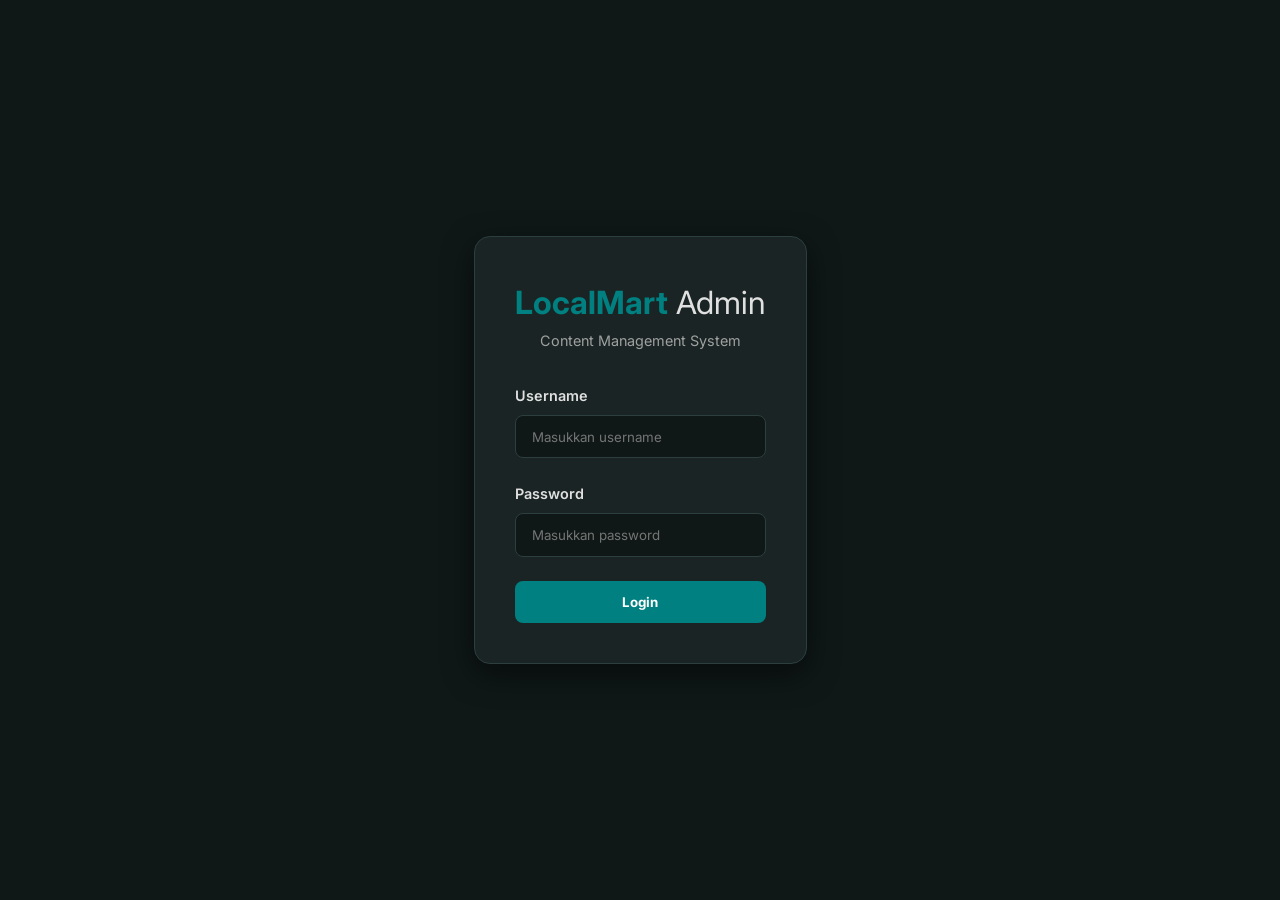
==== backend/web/admin/index.html @ 6b3700d7 "feat: menambahkan modul toko dan manajemen etalase UMKM" ====
<!DOCTYPE html>
<html lang="en">
<head>
    <meta charset="UTF-8">
    <meta name="viewport" content="width=device-width, initial-scale=1.0">
    <title>LocalMart | Admin Login</title>
    <link href="https://fonts.googleapis.com/css2?family=Inter:wght@400;500;600;700&display=swap" rel="stylesheet">
    <link rel="stylesheet" href="css/admin.css">
</head>
<body class="login-page">
    <div class="login-container">
        <div class="login-card">
            <div class="login-header">
                <h1>LocalMart<span>Admin</span></h1>
                <p>Content Management System</p>
            </div>
            <form id="loginForm">
                <div class="form-group">
                    <label for="username">Username</label>
                    <input type="text" id="username" placeholder="Masukkan username" required autocomplete="username">
                </div>
                <div class="form-group">
                    <label for="password">Password</label>
                    <input type="password" id="password" placeholder="Masukkan password" required autocomplete="current-password">
                </div>
                <button type="submit" id="loginBtn">Login</button>
                <p id="errorMessage" class="error-msg"></p>
            </form>
        </div>
    </div>
    <script src="js/admin.js"></script>
    <script>
        // Check if already logged in
        if (localStorage.getItem('admin_token')) {
            window.location.href = 'dashboard.html';
        }
    </script>
</body>
</html>
---- backend/web/admin/css/admin.css ----
:root {
    --primary: #008080;
    --primary-dark: #006666;
    --primary-light: #e6f2f2;
    --accent: #20b2aa;
    --bg: #0f1717;
    --card-bg: #1a2424;
    --text: #e0e0e0;
    --text-muted: #a0a0a0;
    --error: #ff5252;
    --success: #4caf50;
    --border: #2c3e3e;
}

* {
    margin: 0;
    padding: 0;
    box-sizing: border-box;
    font-family: 'Inter', sans-serif;
}

body {
    background-color: var(--bg);
    color: var(--text);
    line-height: 1.6;
}

/* Login Page */
.login-page {
    display: flex;
    justify-content: center;
    align-items: center;
    min-height: 100vh;
}

.login-card {
    background-color: var(--card-bg);
    padding: 2.5rem;
    border-radius: 1rem;
    width: 100%;
    max-width: 400px;
    box-shadow: 0 10px 30px rgba(0,0,0,0.5);
    border: 1px solid var(--border);
}

.login-header {
    text-align: center;
    margin-bottom: 2rem;
}

.login-header h1 {
    font-size: 2rem;
    font-weight: 700;
    color: var(--primary);
}

.login-header h1 span {
    color: var(--text);
    margin-left: 0.5rem;
    font-weight: 400;
}

.login-header p {
    color: var(--text-muted);
    font-size: 0.9rem;
}

.form-group {
    margin-bottom: 1.5rem;
}

.form-group label {
    display: block;
    margin-bottom: 0.5rem;
    font-size: 0.9rem;
    font-weight: 600;
}

.form-group input {
    width: 100%;
    padding: 0.8rem 1rem;
    background-color: var(--bg);
    border: 1px solid var(--border);
    border-radius: 0.5rem;
    color: var(--text);
    outline: none;
    transition: border-color 0.3s;
}

.form-group input:focus {
    border-color: var(--primary);
}

button {
    width: 100%;
    padding: 0.8rem;
    background-color: var(--primary);
    color: white;
    border: none;
    border-radius: 0.5rem;
    font-weight: 700;
    cursor: pointer;
    transition: background-color 0.3s, transform 0.2s;
}

button:hover {
    background-color: var(--primary-dark);
}

button:active {
    transform: scale(0.98);
}

.error-msg {
    color: var(--error);
    font-size: 0.85rem;
    margin-top: 1rem;
    text-align: center;
    display: none;
}

/* Dashboard Layout */
.dashboard-page {
    display: flex;
    min-height: 100vh;
}

.sidebar {
    width: 260px;
    background-color: var(--card-bg);
    border-right: 1px solid var(--border);
    padding: 2rem 1rem;
    position: fixed;
    height: 100vh;
}

.sidebar-brand h2 {
    color: var(--primary);
    margin-bottom: 2rem;
    padding-left: 1rem;
}

.nav-links {
    list-style: none;
}

.nav-item {
    margin-bottom: 0.5rem;
}

.nav-link {
    display: flex;
    align-items: center;
    padding: 0.8rem 1rem;
    color: var(--text-muted);
    text-decoration: none;
    border-radius: 0.5rem;
    transition: all 0.3s;
}

.nav-link i {
    margin-right: 1rem;
    width: 20px;
}

.nav-link:hover, .nav-link.active {
    background-color: var(--primary);
    color: white;
}

.main-content {
    flex: 1;
    margin-left: 260px;
    padding: 2rem;
}

.top-bar {
    display: flex;
    justify-content: space-between;
    align-items: center;
    margin-bottom: 2rem;
}

.stats-grid {
    display: grid;
    grid-template-columns: repeat(auto-fit, minmax(200px, 1fr));
    gap: 1.5rem;
    margin-bottom: 2.5rem;
}

.stat-card {
    background-color: var(--card-bg);
    padding: 1.5rem;
    border-radius: 1rem;
    border: 1px solid var(--border);
}

.stat-card h3 {
    font-size: 0.9rem;
    color: var(--text-muted);
}

.stat-card .value {
    font-size: 2rem;
    font-weight: 700;
    margin-top: 0.5rem;
}

.section-card {
    background-color: var(--card-bg);
    border-radius: 1rem;
    padding: 2rem;
    border: 1px solid var(--border);
    margin-bottom: 2rem;
}

.section-header {
    display: flex;
    justify-content: space-between;
    align-items: center;
    margin-bottom: 1.5rem;
}

table {
    width: 100%;
    border-collapse: collapse;
}

th {
    text-align: left;
    padding: 1rem;
    border-bottom: 2px solid var(--border);
    color: var(--text-muted);
    font-size: 0.85rem;
}

td {
    padding: 1rem;
    border-bottom: 1px solid var(--border);
}

.action-btn {
    padding: 0.3rem 0.6rem;
    border-radius: 0.3rem;
    font-size: 0.8rem;
    width: auto;
    margin-right: 0.5rem;
}

.edit-btn { background-color: #3f51b5; }
.delete-btn { background-color: #f44336; }

/* Modal */
.modal {
    display: none;
    position: fixed;
    top: 0;
    left: 0;
    width: 100%;
    height: 100%;
    background: rgba(0,0,0,0.8);
    justify-content: center;
    align-items: center;
    z-index: 1000;
}

.modal-content {
    background: var(--card-bg);
    padding: 2rem;
    border-radius: 1rem;
    width: 100%;
    max-width: 500px;
    border: 1px solid var(--border);
}

.modal-header {
    margin-bottom: 1.5rem;
}

.btn-group {
    display: flex;
    gap: 1rem;
    margin-top: 1.5rem;
}

.btn-secondary { background-color: #555; }

img.preview-img {
    max-width: 100px;
    height: auto;
    margin-top: 0.5rem;
    border-radius: 0.5rem;
}
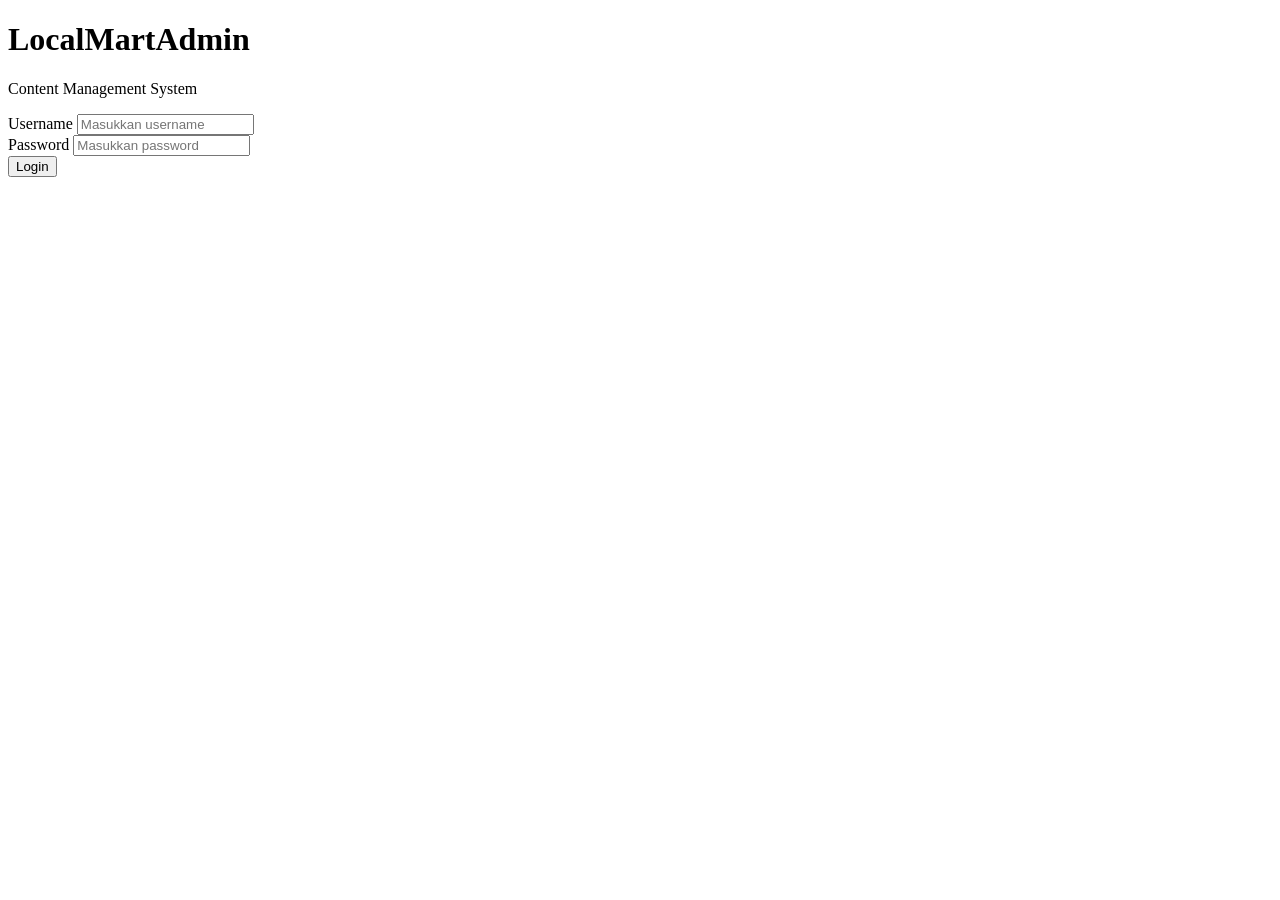
==== commit d5aa9fe9: "Fix: stable SPA routing for admin panel and dynamic shipping fee logic" ====
--- a/backend/web/admin/index.html
+++ b/backend/web/admin/index.html
@@ -5,7 +5,7 @@
     <meta name="viewport" content="width=device-width, initial-scale=1.0">
     <title>LocalMart | Admin Login</title>
     <link href="https://fonts.googleapis.com/css2?family=Inter:wght@400;500;600;700&display=swap" rel="stylesheet">
-    <link rel="stylesheet" href="css/admin.css">
+    <link rel="stylesheet" href="/admin/css/admin.css">
 </head>
 <body class="login-page">
     <div class="login-container">
@@ -28,11 +28,11 @@
             </form>
         </div>
     </div>
-    <script src="js/admin.js"></script>
+    <script src="/admin/js/admin.js"></script>
     <script>
         // Check if already logged in
         if (localStorage.getItem('admin_token')) {
-            window.location.href = 'dashboard.html';
+            window.location.href = '/admin/dashboard.html';
         }
     </script>
 </body>
